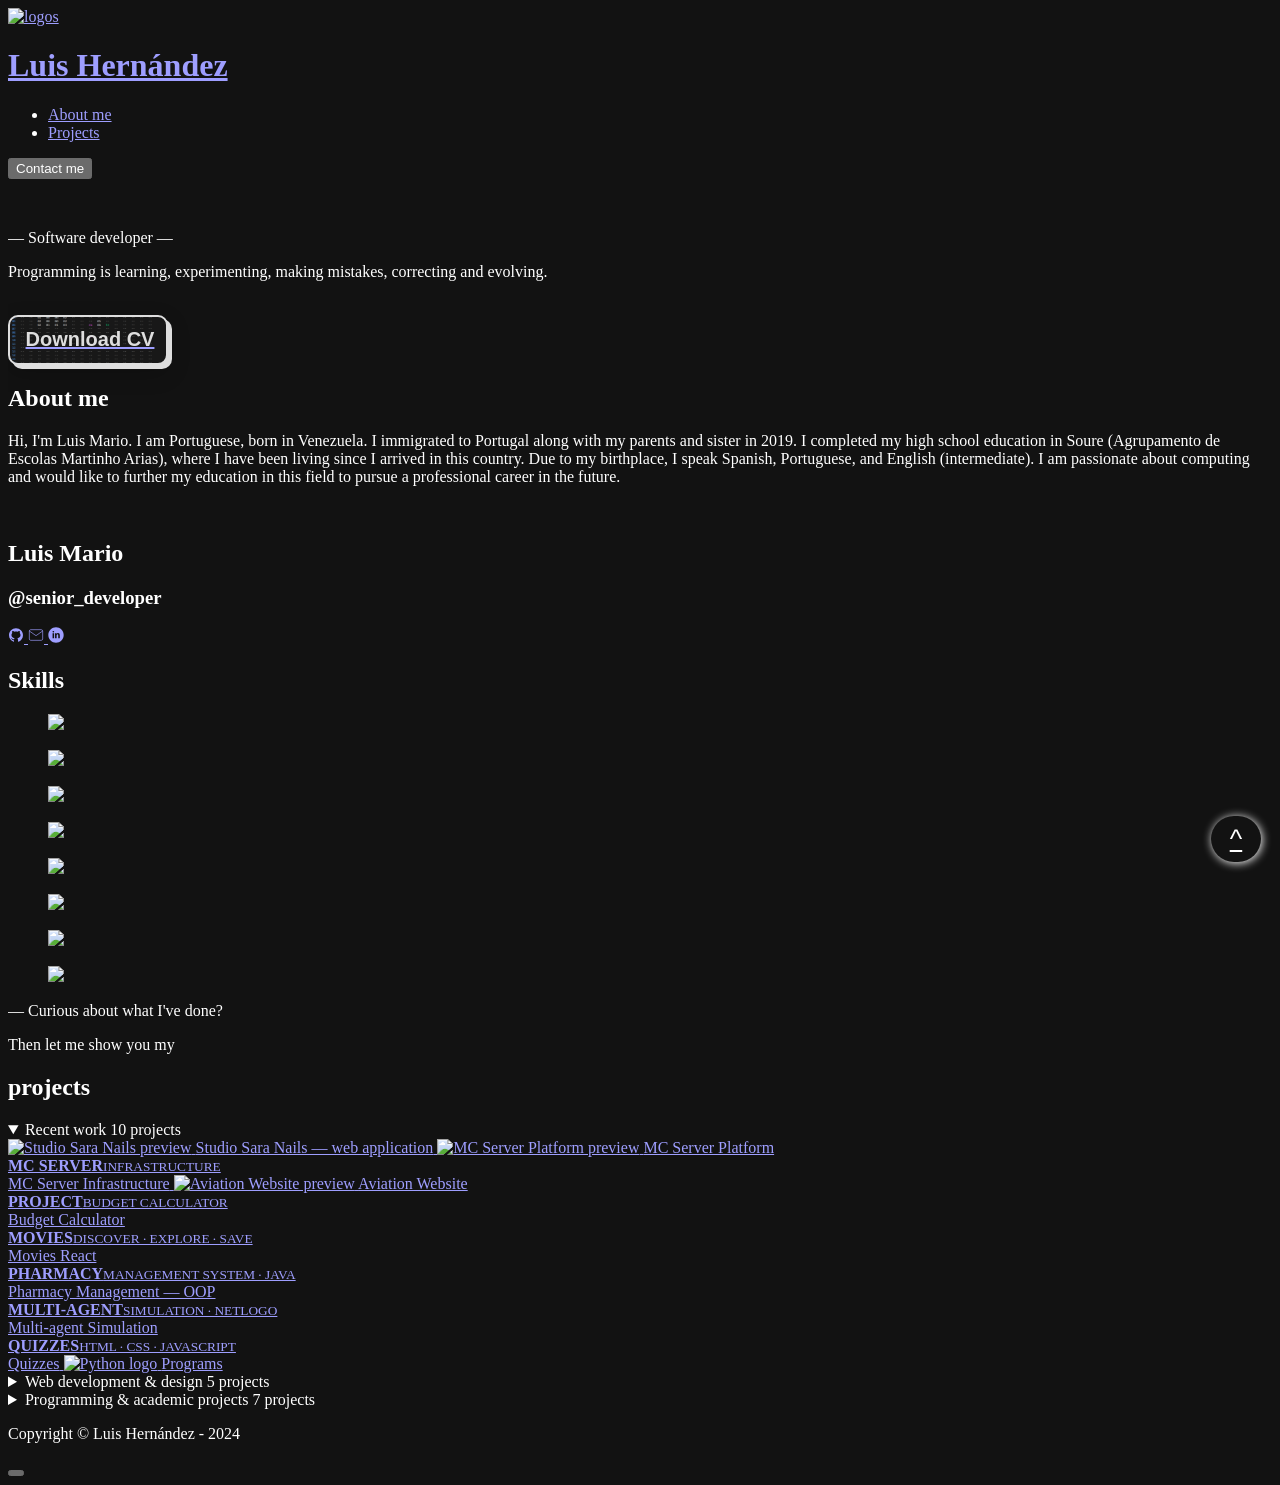
==== index.html @ 71b7b066 "Organize all portfolio projects into expandable preview groups" ====
<!DOCTYPE html>
<html lang="en">

<head>
    <meta charset="UTF-8" />
    <meta http-equiv="X-UA-Compatible" content="IE=edge" />
    <meta name="viewport" content="width=device-width, initial-scale=1.0">
    <title>Digital Portfolio-Luis Mario Hernández</title>
    <link rel="stylesheet" href="portfolio.css" />
    <link rel="icon" href="https://raw.githubusercontent.com/LMhdez/portfolio/first-import/pinwinoicon.png">



    <script type="text/javascript" src="portfolio.js"></script>
    <script src="https://cdn.tailwindcss.com"></script>
</head>

<body class="bg-neutral-900" id="inicio">
    <header class="bg-neutral-900 z-20">
        <div class="relative z-20">
            <div class="px-6 lg:container md:px-12 lg:mx-auto lg:px-6 lg:py-4">
                <div class="flex items-center justify-between">
                    <div class="lg:relative z-20 top-0 fixed">
                        <a class="flex justify-center items-center" href="index.html">
                            <img src="https://raw.githubusercontent.com/LMhdez/portfolio/first-import/pinwino.png" alt="logos" class="w-32" />
                            <h1 class="text-neutral-100">Luis Hernández</h1>
                        </a>
                    </div>

                    <div class="flex items-center justify-end ">
                        <input type="checkbox" name="hamburger" id="hamburger" class="peer" hidden />
                        <label for="hamburger"
                            class="peer-checked:hamburger top-14 right-10 fixed lg:relative z-20  block cursor-pointer  lg:hidden">
                            <div aria-hidden="true" class="m-auto h-0.5 w-6 rounded bg-sky-100 transition duration-300">
                            </div>
                            <div aria-hidden="true"
                                class="m-auto mt-2 h-0.5 w-6 rounded bg-sky-100 transition duration-300"></div>
                        </label>

                        <div
                            class="fixed inset-0 w-[calc(100%-4.5rem)] translate-x-[-100%] border-r bg-neutral-900 shadow-xl transition duration-300 peer-checked:translate-x-0 lg:static lg:w-auto lg:translate-x-0 lg:border-r-0 lg:shadow-none">
                            <div class="flex h-full flex-col justify-between lg:flex-row lg:items-center">
                                <ul
                                    class="space-y-8 px-6 pt-32 text-neutral-100 md:px-12 lg:flex lg:space-x-12 lg:space-y-0 lg:pt-0">
                                    <!-- <li>
                                        <a href="#inicio"
                                            class="group relative before:absolute before:inset-x-0 before:bottom-0 before:h-2 before:bg-cyan-900">
                                            <span class="relative text-blue-100">Home</span>
                                        </a>
                                    </li> -->
                                    <li>
                                        <a href="#aboutme"
                                            class="group relative before:absolute before:inset-x-0 before:bottom-0 before:h-2 before:origin-right before:scale-x-0 before:bg-cyan-900 before:transition before:duration-200 hover:before:origin-left hover:before:scale-x-100">
                                            <span class="relative">About me</span>
                                        </a>
                                    </li>
                                    <li>
                                        <a href="#projects"
                                            class="group relative before:absolute before:inset-x-0 before:bottom-0 before:h-2 before:origin-right before:scale-x-0 before:bg-cyan-900 before:transition before:duration-200 hover:before:origin-left hover:before:scale-x-100">
                                            <span class="relative">Projects</span>
                                        </a>
                                    </li>
                                    <!-- <li>
                                        <a href="#services"
                                            class="group relative before:absolute before:inset-x-0 before:bottom-0 before:h-2 before:origin-right before:scale-x-0 before:bg-cyan-900 before:transition before:duration-200 hover:before:origin-left hover:before:scale-x-100">
                                            <span class="relative">Services</span>
                                        </a>
                                    </li> -->
                                </ul>

                                <button
                                    class="border-t px-6 py-8 md:px-12 md:py-16 lg:border-l lg:border-t-0 lg:py-0 lg:pl-6 lg:pr-0 ">
                                    <a onclick="formularioemail()"
                                        class="block rounded-full bg-gradient-to-r from-sky-600 to-cyan-400 px-6 py-3 text-center text-white cursor-pointer duration-200 hover:scale-110">
                                        Contact me</a>
                                </button>
                            </div>
                        </div>
                    </div>
                </div>
            </div>
        </div>
    </header>

    <main class="m-auto max-w-screen-xl bg-neutral-800 text-neutral-300 pb-10">
        <div class="mx-5 md:mx-10 pt-32 lg:mt-0 lg:pt-0 flex flex-col gap-10 md:grid md:grid-cols-2">
            <div>
                <figure class="photo-crop flex items-center justify-center mx-auto">
                    <img src="https://raw.githubusercontent.com/LMhdez/portfolio/first-import/eu.png" alt="" />
                </figure>
            </div>




            <div class="flex justify-center items-center pt-0 md:pt-10">
                <div class="flex flex-col text-align">
                    <p class="text-lg sm:text-xl md:text-2xl lg:text-3xl xl:text-4xl ">— Software developer —</p>
                    <p class="text-2xl sm:text-3xl md:text-4xl lg:text-5xl xl:text-6xl">Programming is learning,
                        experimenting, making
                        mistakes, correcting and evolving.</p>

                    <br />

                    <div class="flex justify-center items-center">
                        <a href="CVdeloitte.pdf" download><button type="button" class="button">

                                <span class="button__text" style="font-size: 20px;">Download CV</span>
                                <span class="button__icon"><svg class="svg" data-name="Layer 2"
                                        id="bdd05811-e15d-428c-bb53-8661459f9307" viewBox="0 0 35 35"
                                        xmlns="http://www.w3.org/2000/svg">
                                        <path
                                            d="M17.5,22.131a1.249,1.249,0,0,1-1.25-1.25V2.187a1.25,1.25,0,0,1,2.5,0V20.881A1.25,1.25,0,0,1,17.5,22.131Z">
                                        </path>
                                        <path
                                            d="M17.5,22.693a3.189,3.189,0,0,1-2.262-.936L8.487,15.006a1.249,1.249,0,0,1,1.767-1.767l6.751,6.751a.7.7,0,0,0,.99,0l6.751-6.751a1.25,1.25,0,0,1,1.768,1.767l-6.752,6.751A3.191,3.191,0,0,1,17.5,22.693Z">
                                        </path>
                                        <path
                                            d="M31.436,34.063H3.564A3.318,3.318,0,0,1,.25,30.749V22.011a1.25,1.25,0,0,1,2.5,0v8.738a.815.815,0,0,0,.814.814H31.436a.815.815,0,0,0,.814-.814V22.011a1.25,1.25,0,1,1,2.5,0v8.738A3.318,3.318,0,0,1,31.436,34.063Z">
                                        </path>
                                    </svg></span>
                            </button>
                        </a>
                    </div>
                </div>
            </div>



            <div class="mt-10 mb-10">
                <h2 class="font-bold  text-3xl mb-4" id="aboutme">About me</h2>
                <p>Hi, I'm Luis Mario. I am Portuguese, born in Venezuela. I immigrated to Portugal along with my parents and sister in 2019. I completed my high school education in Soure (Agrupamento de Escolas Martinho Arias), where I have been living since I arrived in this country. Due to my birthplace, I speak Spanish, Portuguese, and English (intermediate). I am passionate about computing and would like to further my education in this field to pursue a professional career in the future.</p>
            </div>

            <div class="flex justify-center items-center">
                <div>
                    <div
                        class="group relative flex max-w-40 flex-col items-center overflow-hidden rounded-xl bg-black p-4 text-center shadow-xl transition-all duration-500 hover:shadow-2xl">
                        <div class="text-gray-500 transition-all group-hover:scale-105">
                            <figure class="h-16 w-16" stroke="currentColor" stroke-width="1.5" viewBox="0 0 24 24"
                                fill="none">
                                <img src="https://media.tenor.com/RcX3hUY425kAAAAi/toothless-dragon-toothless.gif"
                                    alt="" srcset="" />
                            </figure>
                        </div>
                        <div class="transition-all delay-200 duration-500 group-hover:pb-10">
                            <h2 class="font-semibold text-blue-500">Luis Mario</h2>
                            <h3 class="text-sm text-gray-500">@senior_developer</h3>
                        </div>
                        <div
                            class="absolute -bottom-full flex w-full items-center justify-evenly gap-2 transition-all delay-200 duration-500 group-hover:bottom-3">
                            <div
                                class="flex gap-3 rounded-full bg-gray-700 p-1 text-2xl text-white shadow-sm transition-all delay-200 duration-500 hover:p-2">
                                <a class="transition-all delay-200 duration-500 hover:scale-110"
                                    href="https://github.com/LMhdez" target="_blank">
                                    <svg width="1em" height="1em" fill="currentColor" viewBox="0 0 1024 1024">
                                        <path
                                            d="M511.6 76.3C264.3 76.2 64 276.4 64 523.5 64 718.9 189.3 885 363.8 946c23.5 5.9 19.9-10.8 19.9-22.2v-77.5c-135.7 15.9-141.2-73.9-150.3-88.9C215 726 171.5 718 184.5 703c30.9-15.9 62.4 4 98.9 57.9 26.4 39.1 77.9 32.5 104 26 5.7-23.5 17.9-44.5 34.7-60.8-140.6-25.2-199.2-111-199.2-213 0-49.5 16.3-95 48.3-131.7-20.4-60.5 1.9-112.3 4.9-120 58.1-5.2 118.5 41.6 123.2 45.3 33-8.9 70.7-13.6 112.9-13.6 42.4 0 80.2 4.9 113.5 13.9 11.3-8.6 67.3-48.8 121.3-43.9 2.9 7.7 24.7 58.3 5.5 118 32.4 36.8 48.9 82.7 48.9 132.3 0 102.2-59 188.1-200 212.9a127.5 127.5 0 0138.1 91v112.5c.8 9 0 17.9 15 17.9 177.1-59.7 304.6-227 304.6-424.1 0-247.2-200.4-447.3-447.5-447.3z">
                                        </path>
                                    </svg>
                                </a>
                                <a class="transition-all delay-200 duration-500 hover:scale-110"
                                    href="mailto:a2023135575@alunos.estgoh.ipc.pt">
                                    <svg width="1em" height="1em" viewBox="0 0 24 24" stroke="currentColor" fill="none">
                                        <path
                                            d="M4 4h16c1.1 0 2 .9 2 2v12c0 1.1-.9 2-2 2H4c-1.1 0-2-.9-2-2V6c0-1.1.9-2 2-2z">
                                        </path>
                                        <path d="M22 6l-10 7L2 6"></path>
                                    </svg>
                                </a>
                                <a class="transition-all delay-200 duration-500 hover:scale-110"
                                    href="https://www.linkedin.com/in/luis-mario-hernández/" target="_blank">
                                    <svg width="1em" height="1em" fill="currentColor" viewBox="0 0 960 1000">
                                        <path
                                            d="M480 20c133.333 0 246.667 46.667 340 140s140 206.667 140 340c0 132-46.667 245-140 339S613.333 980 480 980c-132 0-245-47-339-141S0 632 0 500c0-133.333 47-246.667 141-340S348 20 480 20M362 698V386h-96v312h96m-48-352c34.667 0 52-16 52-48s-17.333-48-52-48c-14.667 0-27 4.667-37 14s-15 20.667-15 34c0 32 17.333 48 52 48m404 352V514c0-44-10.333-77.667-31-101s-47.667-35-81-35c-44 0-76 16.667-96 50h-2l-6-42h-84c1.333 18.667 2 52 2 100v212h98V518c0-12 1.333-20 4-24 8-25.333 24.667-38 50-38 32 0 48 22.667 48 68v174h98">
                                        </path>
                                    </svg>
                                </a>
                            </div>
                        </div>
                    </div>
                </div>
            </div>

            <div class="col-span-2 mt-10">
                <h2 class="text-neutral-100 font-bold  text-3xl mb-4">Skills</h2>
                <div class=" flex flex-wrap justify-around items-end space-y-10">



                    <figure class="max-w-24 min-h-20 cursor-pointer duration-200 hover:scale-125 active:scale-10">
                        <img src="https://www.marinedatascience.co/img/software/logo_python.png">


                    </figure>

                    <figure class="max-w-24 min-h-20 cursor-pointer duration-200 hover:scale-125 active:scale-10">

                        <img src="https://upload.wikimedia.org/wikipedia/commons/6/6a/JavaScript-logo.png">
                    </figure>


                    <figure class="max-w-24 min-h-20 cursor-pointer duration-200 hover:scale-125 active:scale-10">

                        <img src="https://logos-download.com/wp-content/uploads/2017/07/HTML5_badge.png">
                    </figure>
                    <figure class="max-w-24 cursor-pointer duration-200 hover:scale-125 active:scale-10">

                        <img src="https://raw.githubusercontent.com/LMhdez/portfolio/first-import/css.png" style="height: 96px;">
                    </figure>

                    <figure class="max-w-24 min-h-20 cursor-pointer duration-200 hover:scale-125 active:scale-10">

                        <img src="https://pngimg.com/uploads/letter_c/letter_c_PNG22.png">
                    </figure>

                    <figure class="max-w-24 min-h-20 cursor-pointer duration-200 hover:scale-125 active:scale-10">

                        <img src="https://pngimg.com/uploads/mysql/mysql_PNG23.png">
                    </figure>
                    <figure class="max-w-24 min-h-20 cursor-pointer duration-200 hover:scale-125 active:scale-10">

                        <img
                            src="https://brandlogos.net/wp-content/uploads/2022/05/figma-logo_brandlogos.net_6n1pb-512x512.png">
                    </figure>
                    <figure class="max-w-24 min-h-20 cursor-pointer duration-200 hover:scale-125 active:scale-10">

                        <img
                            src="https://raw.githubusercontent.com/LMhdez/portfolio/first-import/outsystems.png">
                    </figure>


                </div>


            </div>

        </div>

        <div class=" mt-10 ml-11 mb-10" id="projects">
            <p class="text-2xl mb-10">— Curious about what I've done?</p>


<p class="text-3xl inline">Then let me show you my</p>
<h2 class="text-blue-500 font-bold font-serif text-3xl inline ">projects</h2>
<div class="mt-8 mb-10 project-groups">
    <details class="project-group" open>
        <summary>
            <span>Recent work</span>
            <span class="project-count">10 projects</span>
        </summary>
        <div class="project-grid">
            <a href="https://github.com/LMhdez/StudioSaraNails" target="_blank" rel="noopener noreferrer" class="project-card">
                <img src="https://raw.githubusercontent.com/LMhdez/StudioSaraNails/main/StudioSaraNails/src/assets/contact_image.jpeg" alt="Studio Sara Nails preview" loading="lazy">
                <span>Studio Sara Nails — web application</span>
            </a>
            <a href="https://github.com/LMhdez/mc-start" target="_blank" rel="noopener noreferrer" class="project-card">
                <img src="https://raw.githubusercontent.com/LMhdez/mc-start/main/social-preview.png" alt="MC Server Platform preview" loading="lazy">
                <span>MC Server Platform</span>
            </a>
            <a href="https://github.com/LMhdez/mc-server-infrastructure" target="_blank" rel="noopener noreferrer" class="project-card">
                <div class="project-placeholder infrastructure"><strong>MC SERVER</strong><small>INFRASTRUCTURE</small></div>
                <span>MC Server Infrastructure</span>
            </a>
            <a href="https://github.com/LMhdez/aviation-website" target="_blank" rel="noopener noreferrer" class="project-card">
                <img src="https://raw.githubusercontent.com/LMhdez/aviation-website/main/image-removebg-preview.png" alt="Aviation Website preview" loading="lazy">
                <span>Aviation Website</span>
            </a>
            <a href="https://github.com/LMhdez/budget-calculator" target="_blank" rel="noopener noreferrer" class="project-card">
                <div class="project-placeholder calculator"><strong>PROJECT</strong><small>BUDGET CALCULATOR</small></div>
                <span>Budget Calculator</span>
            </a>
            <a href="https://lmhdez.github.io/moviesReact/" target="_blank" rel="noopener noreferrer" class="project-card">
                <div class="project-placeholder movies"><strong>MOVIES</strong><small>DISCOVER · EXPLORE · SAVE</small></div>
                <span>Movies React</span>
            </a>
            <a href="https://github.com/LMhdez/projetoPOO" target="_blank" rel="noopener noreferrer" class="project-card">
                <div class="project-placeholder pharmacy"><strong>PHARMACY</strong><small>MANAGEMENT SYSTEM · JAVA</small></div>
                <span>Pharmacy Management — OOP</span>
            </a>
            <a href="https://github.com/LMhdez/ProjetoIIA" target="_blank" rel="noopener noreferrer" class="project-card">
                <div class="project-placeholder agents"><strong>MULTI-AGENT</strong><small>SIMULATION · NETLOGO</small></div>
                <span>Multi-agent Simulation</span>
            </a>
            <a href="https://github.com/LMhdez/Quizzes" target="_blank" rel="noopener noreferrer" class="project-card">
                <div class="project-placeholder quizzes"><strong>QUIZZES</strong><small>HTML · CSS · JAVASCRIPT</small></div>
                <span>Quizzes</span>
            </a>
            <a href="https://github.com/LMhdez/programas" target="_blank" rel="noopener noreferrer" class="project-card">
                <img src="https://cdn.jsdelivr.net/gh/devicons/devicon/icons/python/python-original.svg" alt="Python logo" loading="lazy">
                <span>Programs</span>
            </a>
        </div>
    </details>

    <details class="project-group">
        <summary>
            <span>Web development & design</span>
            <span class="project-count">5 projects</span>
        </summary>
        <div class="project-grid">
            <a href="https://raw.githubusercontent.com/LMhdez/portfolio/first-import/diagrama.drawio.png" target="_blank" rel="noopener noreferrer" class="project-card">
                <img src="https://raw.githubusercontent.com/LMhdez/portfolio/first-import/diagrama.drawio.png" alt="Coimbra forum database diagram" loading="lazy">
                <span>Database for Coimbra forum — SQL</span>
            </a>
            <a href="avioes/avioes.html" class="project-card">
                <img src="https://raw.githubusercontent.com/LMhdez/portfolio/first-import/fpaero.png" alt="FPA website preview" loading="lazy">
                <span>Website for FPA</span>
            </a>
            <a href="https://www.figma.com/proto/nb1o9AuH8N5u7rp3HdTIND/Concertix-Trabalho-de-IU-(1)?type=design&t=U4hnyAim36b0YJrq-1&scaling=scale-down&page-id=0%3A1&node-id=1-6&mode=design" target="_blank" rel="noopener noreferrer" class="project-card">
                <img src="https://raw.githubusercontent.com/LMhdez/portfolio/first-import/concertix.png" alt="Concertix Figma prototype preview" loading="lazy">
                <span>Concertix app — Figma prototype</span>
            </a>
            <a href="https://www.figma.com/proto/Vux5BB4UzBpUIGIso5924N/sumos?type=design&node-id=1-3&t=X7GsFkVB215dTOPL-1&scaling=scale-down&page-id=0%3A1&starting-point-node-id=1%3A3&mode=design" target="_blank" rel="noopener noreferrer" class="project-card">
                <img src="https://raw.githubusercontent.com/LMhdez/portfolio/first-import/pennyjuice.png" alt="Pennyjuice Figma prototype preview" loading="lazy">
                <span>Pennyjuice website — Figma prototype</span>
            </a>
            <a href="laberinto/laberinto.html" class="project-card">
                <img src="https://raw.githubusercontent.com/LMhdez/portfolio/first-import/laberinto.PNG" alt="Thematic maze game preview" loading="lazy">
                <span>Thematic maze game — JavaScript</span>
            </a>
        </div>
    </details>

    <details class="project-group">
        <summary>
            <span>Programming & academic projects</span>
            <span class="project-count">7 projects</span>
        </summary>
        <div class="project-grid">
            <a href="https://github.com/LMhdez/portfolio" target="_blank" rel="noopener noreferrer" class="project-card">
                <img src="https://raw.githubusercontent.com/LMhdez/portfolio/first-import/minesweeper.png" alt="Minesweeper game preview" loading="lazy">
                <span>Minesweeper in C</span>
            </a>
            <a href="https://github.com/LMhdez/portfolio" target="_blank" rel="noopener noreferrer" class="project-card">
                <img src="https://raw.githubusercontent.com/LMhdez/portfolio/first-import/agenda.png" alt="Python phone book preview" loading="lazy">
                <span>Personal phone book — Python</span>
            </a>
            <div class="project-card">
                <img src="https://cdn.jsdelivr.net/gh/devicons/devicon/icons/python/python-original.svg" alt="Python logo" loading="lazy">
                <span>Application validation — Python</span>
            </div>
            <div class="project-card">
                <img src="https://cdn.jsdelivr.net/gh/devicons/devicon/icons/python/python-original.svg" alt="Python logo" loading="lazy">
                <span>Regular polygon areas — Python</span>
            </div>
            <a href="calculadora/calculadora.html" class="project-card">
                <img src="https://raw.githubusercontent.com/LMhdez/portfolio/first-import/calculator.PNG" alt="Calculator project preview" loading="lazy">
                <span>Functional calculator — HTML, CSS & JS</span>
            </a>
            <a href="blackjack/blackjack.html" class="project-card">
                <img src="https://raw.githubusercontent.com/LMhdez/portfolio/first-import/blackjack.png" alt="Blackjack game preview" loading="lazy">
                <span>BlackJack — HTML, CSS & JS</span>
            </a>
            <a href="pokedex/pokedex.html" class="project-card">
                <img src="https://raw.githubusercontent.com/LMhdez/portfolio/first-import/pokedex.png" alt="Pokédex preview" loading="lazy">
                <span>Pokédex — API</span>
            </a>
        </div>
    </details>
</div>


        <!-- <div class=" mt-10 ml-11" id="services">
            <p class="text-lg sm:text-xl md:text-2xl lg:text-3xl xl:text-4xl mb-10">— Got a project brewing in that brilliant mind? </p>


            <p class="text-2xl sm:text-3xl md:text-4xl lg:text-5xl xl:text-6xl">Let's uncover how I can sprinkle some magic on it and make it shine!</p>

            <a href="budget.html">
                <button class="continue-application mt-4 ">
                    <div>
                        <div class="pencil"></div>
                        <div class="folder">
                            <div class="top">
                                <svg viewBox="0 0 24 27">
                                    <path
                                        d="M1,0 L23,0 C23.5522847,-1.01453063e-16 24,0.44771525 24,1 L24,8.17157288 C24,8.70200585 23.7892863,9.21071368 23.4142136,9.58578644 L20.5857864,12.4142136 C20.2107137,12.7892863 20,13.2979941 20,13.8284271 L20,26 C20,26.5522847 19.5522847,27 19,27 L1,27 C0.44771525,27 6.76353751e-17,26.5522847 0,26 L0,1 C-6.76353751e-17,0.44771525 0.44771525,1.01453063e-16 1,0 Z">
                                    </path>
                                </svg>
                            </div>
                            <div class="paper"></div>
                        </div>
                    </div>
                    Estimate project
                </button>
            </a>
        </div> -->


        <form class="colorful-form fixed z-30" id="formulariof"
            onsubmit="event.preventDefault(); enviaremailqualquer();">
            <button class="close-button hover:scale-150 " onclick="fecharFormulario()">x</button>
            <div class="form-group">
                <label class="form-label">Name:</label>
                <input required placeholder="Enter your name" class="form-input" type="text" id="nome">
            </div>
            <div class="form-group">
                <label class="form-label">Subject:</label> <input required placeholder="Enter the subject"
                    class="form-input" name="Subject" id="subject" type="text">
            </div>
            <div class="form-group">
                <label class="form-label">Message:</label> <textarea required placeholder="Enter your message"
                    class="form-input" name="message" id="message" aria-required="true"></textarea>
            </div>

            <button class="form-button" type="submit">Send Email</button>
        </form>
















    </main>

    <footer class="bg-neutral-900 text-neutral-400 text-center pt-1 pb-1 ">
        <p>Copyright © Luis Hernández - 2024</p>

        <button>
            <a href="#inicio" class=" bg-neutral-800 ">^</a>
        </button>
    </footer>

        <script>
        document.addEventListener("DOMContentLoaded", function () {
            const menuItems = document.querySelectorAll('.peer-checked\\:hamburger ~ .fixed');

            menuItems.forEach(function (menuItem) {
                menuItem.addEventListener('click', function () {
                    const hamburgerCheckbox = document.getElementById('hamburger');
                    if (hamburgerCheckbox.checked) {
                        hamburgerCheckbox.checked = false;
                    }
                });
            });
        });
    </script>
</body>

</html>
---- portfolio.css ----
*{scroll-behavior: smooth;}



.button {
    --main-focus: #2d8cf0;
    --font-color: #dedede;
    --bg-color-sub: #222;
    --bg-color: #323232;
    --main-color: #dedede;
    position: relative;
    width: 160px;
    height: 50px;
    cursor: pointer;
    display: flex;
    justify-content: center;
    align-items: center;
    border: 2px solid var(--main-color);
    box-shadow: 4px 4px var(--main-color);
    
    background-image: url(minesweeper.png);
    border-radius: 10px;
    overflow: hidden;
  }
  
  .button, .button__icon, .button__text {
    transition: all 0.3s;
  }
  
  .button .button__text {
    transform: translateX(2px);
    color: var(--font-color);
    font-weight: 600;
  }
  
  .button .button__icon {
    position: absolute;
    transform: translateX(109px);
    height: 100%;
    width: 39px;
    background-color: var(--bg-color-sub);
    display: flex;
    align-items: center;
    justify-content: center;
  }
  
  .button .svg {
    width: 20px;
    fill: var(--main-color);
  }
  
  .button:hover {
    background: var(--bg-color);
  }
  
  .button:hover .button__text {
    color: transparent;
  }
  
  .button:hover .button__icon {
    width: 158px;
    transform: translateX(0);
  }
  
  .button:active {
    transform: translate(3px, 3px);
    box-shadow: 0px 0px var(--main-color);
  }


  
.card {
 --background: linear-gradient(to left, #2b2ef7 0%, #000000 100%);
 width: 190px;
 height: 254px;
 padding: 5px;
 border-radius: 1rem;
 overflow: visible;
 background: #f02bf7;
 background: var(--background);
 position: relative;
 z-index: 1;
}

.card::after {
 position: absolute;
 content: "";
 top: 30px;
 left: 0;
 right: 0;
 z-index: -1;
 height: 100%;
 width: 100%;
 transform: scale(0.8);
 filter: blur(25px);
 background: #2b80f7;
 background: var(--background);
 transition: opacity .5s;
}

.card-info {
 --color: #181818;
 background: var(--color);
 color: var(--color);
 display: flex;
 justify-content: center;
 align-items: center;
 width: 100%;
 height: 100%;
 overflow: visible;
 border-radius: .7rem;
}

.card .title {
 font-weight: bold;
 letter-spacing: .1em;
}

/*Hover*/
.card:hover::after {
 opacity: 0;
}

.card:hover .card-info {
 color: #ffffff;
 transition: color 1s;
}





.continue-application {
  --color: #fff;
  --background: #0e1e61;
  --background-hover: #0f0c22;
  --background-left: #010720;
  --folder: #F3E9CB;
  --folder-inner: #BEB393;
  --paper: #FFFFFF;
  --paper-lines: #BBC1E1;
  --paper-behind: #E1E6F9;
  --pencil-cap: #fff;
  --pencil-top: #275EFE;
  --pencil-middle: #fff;
  --pencil-bottom: #5C86FF;
  --shadow: rgba(13, 15, 25, .2);
  border: none;
  outline: none;
  cursor: pointer;
  position: relative;
  border-radius: 5px;
  font-size: 14px;
  font-weight: 500;
  line-height: 19px;

  -webkit-tap-highlight-color: transparent;
  padding: 17px 29px 17px 69px;
  transition: background 0.3s;
  color: var(--color);
  background: var(--bg, var(--background));
}

.continue-application > div {
  top: 0;
  left: 0;
  bottom: 0;
  width: 53px;
  position: absolute;
  overflow: hidden;
  border-radius: 5px 0 0 5px;
  background: var(--background-left);
}

.continue-application > div .folder {
  width: 23px;
  height: 27px;
  position: absolute;
  left: 15px;
  top: 13px;
}

.continue-application > div .folder .top {
  left: 0;
  top: 0;
  z-index: 2;
  position: absolute;
  transform: translateX(var(--fx, 0));
  transition: transform 0.4s ease var(--fd, 0.3s);
}

.continue-application > div .folder .top svg {
  width: 24px;
  height: 27px;
  display: block;
  fill: var(--folder);
  transform-origin: 0 50%;
  transition: transform 0.3s ease var(--fds, 0.45s);
  transform: perspective(120px) rotateY(var(--fr, 0deg));
}

.continue-application > div .folder:before, .continue-application > div .folder:after,
.continue-application > div .folder .paper {
  content: "";
  position: absolute;
  left: var(--l, 0);
  top: var(--t, 0);
  width: var(--w, 100%);
  height: var(--h, 100%);
  border-radius: 1px;
  background: var(--b, var(--folder-inner));
}

.continue-application > div .folder:before {
  box-shadow: 0 1.5px 3px var(--shadow), 0 2.5px 5px var(--shadow), 0 3.5px 7px var(--shadow);
  transform: translateX(var(--fx, 0));
  transition: transform 0.4s ease var(--fd, 0.3s);
}

.continue-application > div .folder:after,
.continue-application > div .folder .paper {
  --l: 1px;
  --t: 1px;
  --w: 21px;
  --h: 25px;
  --b: var(--paper-behind);
}

.continue-application > div .folder:after {
  transform: translate(var(--pbx, 0), var(--pby, 0));
  transition: transform 0.4s ease var(--pbd, 0s);
}

.continue-application > div .folder .paper {
  z-index: 1;
  --b: var(--paper);
}

.continue-application > div .folder .paper:before, .continue-application > div .folder .paper:after {
  content: "";
  width: var(--wp, 14px);
  height: 2px;
  border-radius: 1px;
  transform: scaleY(0.5);
  left: 3px;
  top: var(--tp, 3px);
  position: absolute;
  background: var(--paper-lines);
  box-shadow: 0 12px 0 0 var(--paper-lines), 0 24px 0 0 var(--paper-lines);
}

.continue-application > div .folder .paper:after {
  --tp: 6px;
  --wp: 10px;
}

.continue-application > div .pencil {
  height: 2px;
  width: 3px;
  border-radius: 1px 1px 0 0;
  top: 8px;
  left: 105%;
  position: absolute;
  z-index: 3;
  transform-origin: 50% 19px;
  background: var(--pencil-cap);
  transform: translateX(var(--pex, 0)) rotate(35deg);
  transition: transform 0.4s ease var(--pbd, 0s);
}

.continue-application > div .pencil:before, .continue-application > div .pencil:after {
  content: "";
  position: absolute;
  display: block;
  background: var(--b, linear-gradient(var(--pencil-top) 55%, var(--pencil-middle) 55.1%, var(--pencil-middle) 60%, var(--pencil-bottom) 60.1%));
  width: var(--w, 5px);
  height: var(--h, 20px);
  border-radius: var(--br, 2px 2px 0 0);
  top: var(--t, 2px);
  left: var(--l, -1px);
}

.continue-application > div .pencil:before {
  -webkit-clip-path: polygon(0 5%, 5px 5%, 5px 17px, 50% 20px, 0 17px);
  clip-path: polygon(0 5%, 5px 5%, 5px 17px, 50% 20px, 0 17px);
}

.continue-application > div .pencil:after {
  --b: none;
  --w: 3px;
  --h: 6px;
  --br: 0 2px 1px 0;
  --t: 3px;
  --l: 3px;
  border-top: 1px solid var(--pencil-top);
  border-right: 1px solid var(--pencil-top);
}

.continue-application:before, .continue-application:after {
  content: "";
  position: absolute;
  width: 10px;
  height: 2px;
  border-radius: 1px;
  background: var(--color);
  transform-origin: 9px 1px;
  transform: translateX(var(--cx, 0)) scale(0.5) rotate(var(--r, -45deg));
  top: 26px;
  right: 16px;
  transition: transform 0.3s;
}

.continue-application:after {
  --r: 45deg;
}

.continue-application:hover {
  --cx: 2px;
  --bg: var(--background-hover);
  --fx: -40px;
  --fr: -60deg;
  --fd: .15s;
  --fds: 0s;
  --pbx: 3px;
  --pby: -3px;
  --pbd: .15s;
  --pex: -24px;
}


.op {
  box-sizing: border-box;
  width: 190px;
  height: 254px;
  
  border: 1px solid rgb(0, 0, 0);
  box-shadow: 12px 17px 51px rgba(0, 0, 0, 0.22);
  backdrop-filter: blur(6px);
  border-radius: 17px;
  text-align: center;
  cursor: pointer;
  transition: all 0.5s;
  display: flex;
  align-items: center;
  justify-content: center;
  user-select: none;
  font-weight: bolder;
  color: black;
}

.op:hover {
  border: 1px solid black;
  transform: scale(1.05);
}

.op:active {
  transform: scale(0.95) rotateZ(1.7deg);
}


.btn-class-name {
  --color: 180,255, 100;
  border-radius: .5em;
  transition: .3s;
  
  color: cyan;
  font-family: monospace;
  font-weight: bolder;
  font-size: x-large;
  text-transform: uppercase;
  letter-spacing: 0.1em;
  cursor: pointer;
  border: 2px solid blue;
  box-shadow: 0 0 10px blue;
  outline: none;
  display: flex;
  align-items: center;
  padding: .5em 1em;
}

.btn-class-name:hover {
  box-shadow: 0 0 0 5px blue;
  
}

.btn-class-name span {
  transform: scale(.8);
  transition: .3s;
}

.btn-class-name:hover span {
  transform: scale(1);
  

}

.btn-class-name svg {
  font-size: 0;
  transform: scale(0.5) translateX(0%) rotate(-180deg);
  transition: .3s;
}

.btn-class-name:hover svg {
  font-size: 20px;
  transform: scale(1) translateX(20%) rotate(0deg);
  fill: cyan;

}

.btn-class-name:active {
  transition: 0s;
  box-shadow: 0 0 0 5px blue;
}







.colorful-form {
  max-width: 400px;
  margin: 0 auto;
  padding: 20px;
  background-color: rgb(0, 0, 35);
  border-radius: 10px;
}

.form-group {
  margin-bottom: 20px;
}

.form-label {
  display: block;
  font-weight: bold;
  margin-bottom: 5px;
  color: #ffffff;
}

.form-input {
  width: 100%;
  padding: 10px;
  border: none;
  background-color: #fff;
  color: #333;
  border-radius: 5px;
}



.form-button {
  display: block;
  width: 100%;
  padding: 10px;
  background-color: blue;
 
  color: white;
  border: none;
  border-radius: 5px;
  cursor: pointer;
}

.form-button:hover {
  background-color: blue;
}


#formulariod{
  display: none;
}
#formulario3{
  display: none;
}
#formulario4{
  display: none;
}
#formulario5{
  display: none;
}
#formulario5t{
  display: none;
}
#formulario6{
  display: none;
}
#formulario7{
  display: none;
}
#formulario8{
  display: none;
}
#formularioOS{
  display: none;
}
#formulario8{
  display: none;
}
#formulario9{
  display: none;
}
#formulariof{
  display: none;
}



footer a {
  color: white;
  font-size: 200%;
  position: fixed;

  bottom: 1cm;
  right: 0.5cm;
  
  padding: 0.2cm 0.5cm;
  text-align: center;
  border-radius: 100px 100px;
  box-shadow: 1px 1px 10px
}

.close-button {
  position: absolute;
  top: 10px;
  right: 10px;
  font-size: 20px;
  cursor: pointer;
  background: none;
  border: none;
  outline: none;
}

/* --- Responsive polish: original Pinwino identity and layout retained --- */
:root { color-scheme: dark; scroll-padding-top: 5rem; }
body { min-width:320px; -webkit-font-smoothing:antialiased; text-rendering:optimizeLegibility; }
img { max-width:100%; height:auto; }
a,button,input,textarea { -webkit-tap-highlight-color:transparent; }
a:focus-visible,button:focus-visible,input:focus-visible,textarea:focus-visible,label:focus-visible { outline:2px solid #38bdf8; outline-offset:4px; }
main { overflow:hidden; }
.card { flex:0 1 190px; box-shadow:0 10px 28px rgba(0,0,0,.22); transition:transform .25s ease,box-shadow .25s ease; }
.card:hover,.card:focus-within { transform:translateY(-5px); box-shadow:0 16px 34px rgba(14,165,233,.18); }
.card-info { background-position:center; background-repeat:no-repeat; background-size:cover; }
.card .title { max-width:100%; padding:.55rem .65rem; line-height:1.35; text-align:center; text-wrap:balance; }
.button { background-position:center; background-size:cover; box-shadow:4px 4px #dedede,0 8px 22px rgba(0,0,0,.22); }
.colorful-form { z-index:50; width:min(400px,calc(100vw - 32px)); max-height:calc(100dvh - 32px); overflow-y:auto; box-shadow:0 20px 70px rgba(0,0,0,.55); }
@media(max-width:767px) {
  main > div:first-child { margin-left:1.25rem; margin-right:1.25rem; }
  #projects { margin-left:1.25rem; margin-right:1.25rem; }
  main > div[style*="max-width: 70%"] { max-width:calc(100% - 2rem)!important; gap:1.5rem; }
  .card { width:min(190px,calc(100vw - 48px)); }
  footer a { bottom:1rem; right:1rem; }
}
@media(max-width:420px) { .button { width:150px; } .card { width:min(175px,calc(100vw - 48px)); height:230px; } }
@media(prefers-reduced-motion:reduce) { *,*::before,*::after { scroll-behavior:auto!important; animation-duration:.01ms!important; animation-iteration-count:1!important; transition-duration:.01ms!important; } }


/* Slightly crop the profile photo to hide Bg Eraser edge artefacts. */
.photo-crop { overflow: hidden; }
.photo-crop img { transform: scale(1.04); transform-origin: center; }
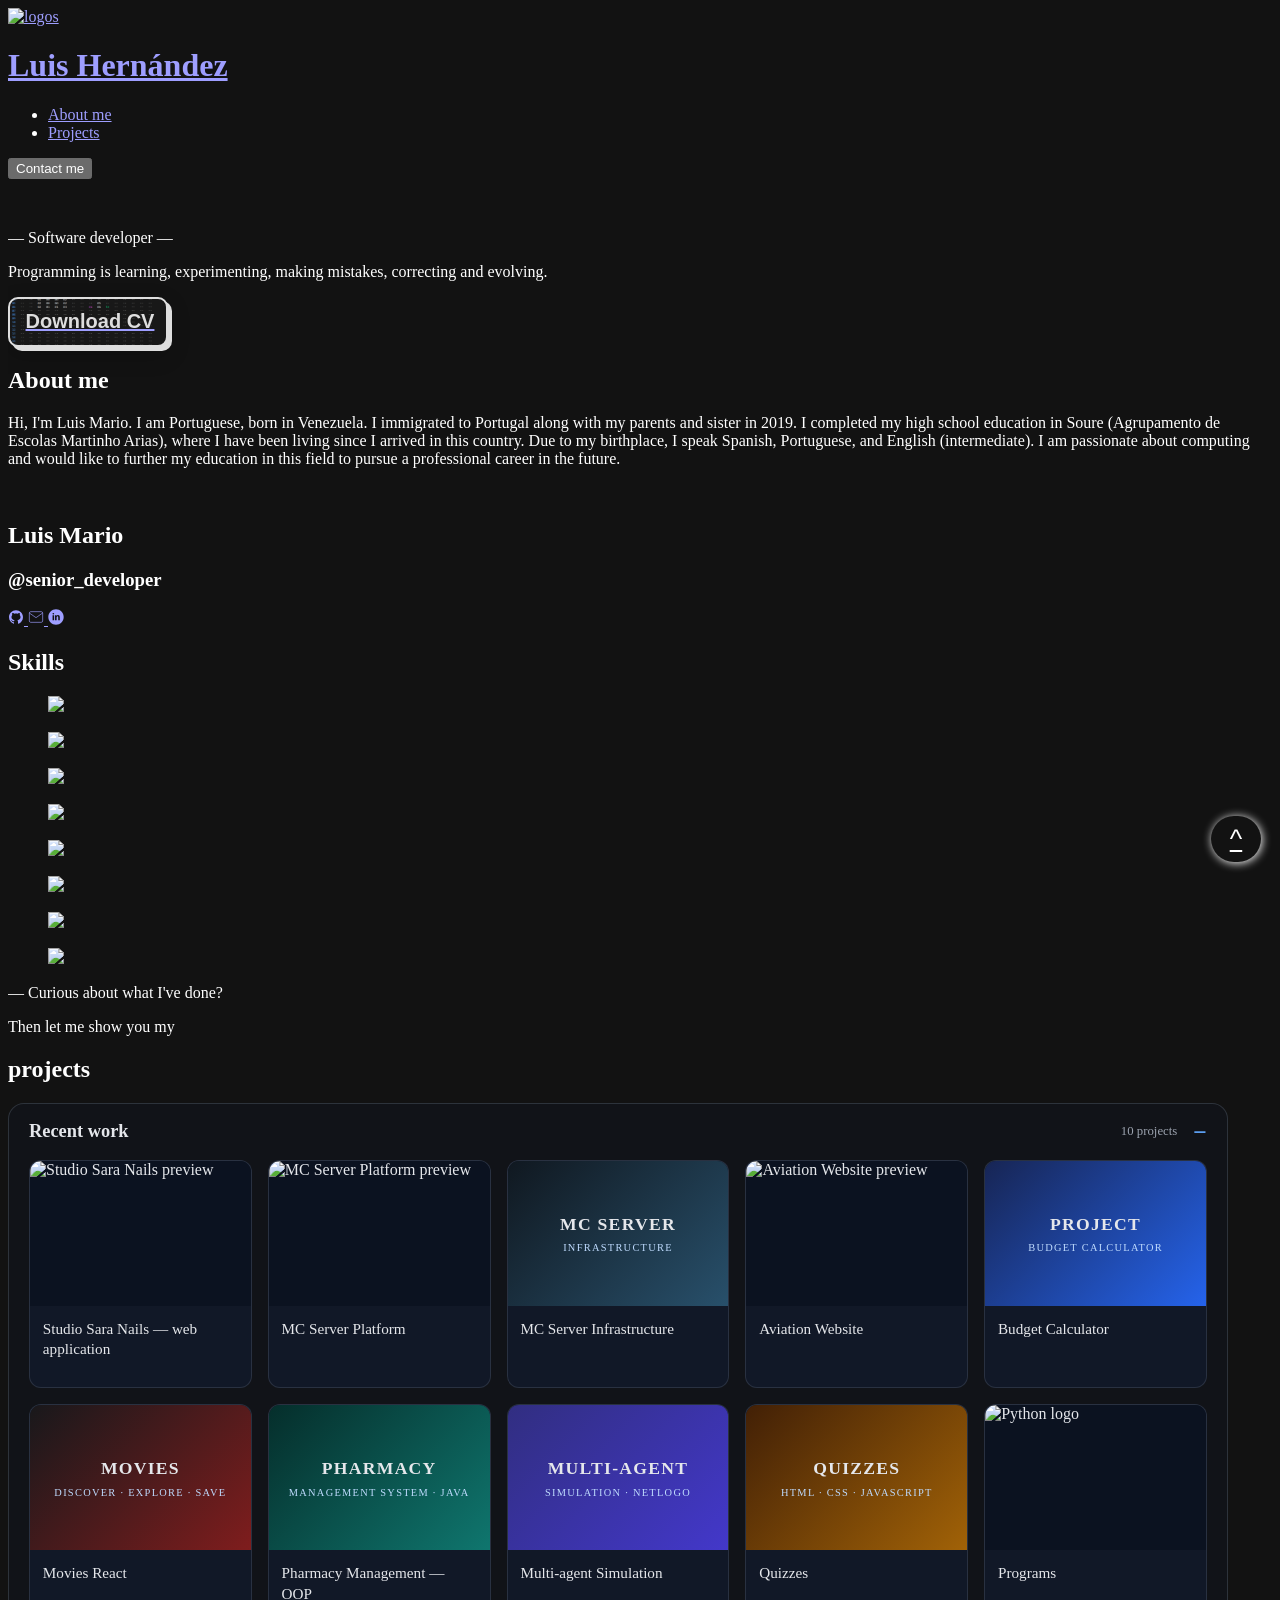
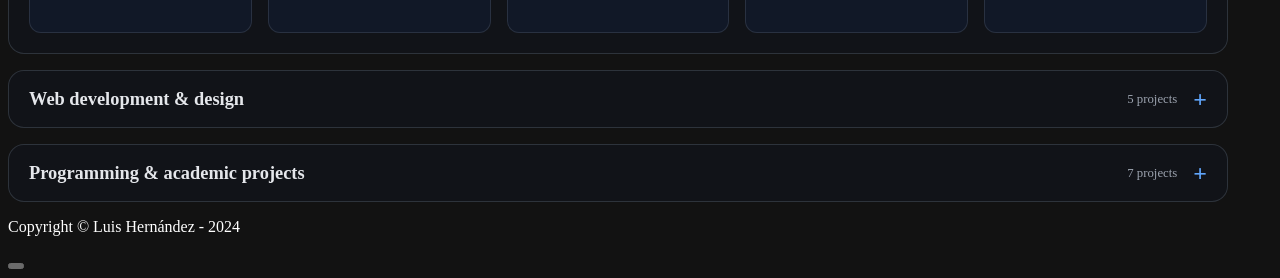
==== commit 80ec6ddd: "Balance mobile spacing around CV button and intro text" ====
--- a/index.html
+++ b/index.html
@@ -83,7 +83,7 @@
     </header>
 
     <main class="m-auto max-w-screen-xl bg-neutral-800 text-neutral-300 pb-10">
-        <div class="mx-5 md:mx-10 pt-32 lg:mt-0 lg:pt-0 flex flex-col gap-10 md:grid md:grid-cols-2">
+        <div class="mx-5 md:mx-10 pt-32 lg:mt-0 lg:pt-0 flex flex-col gap-6 md:gap-10 md:grid md:grid-cols-2">
             <div>
                 <figure class="photo-crop flex items-center justify-center mx-auto">
                     <img src="https://raw.githubusercontent.com/LMhdez/portfolio/first-import/eu.png" alt="" />
@@ -100,9 +100,7 @@
                         experimenting, making
                         mistakes, correcting and evolving.</p>
 
-                    <br />
-
-                    <div class="flex justify-center items-center">
+                    <div class="flex justify-center items-center mt-5">
                         <a href="CVdeloitte.pdf" download><button type="button" class="button">
 
                                 <span class="button__text" style="font-size: 20px;">Download CV</span>
@@ -127,7 +125,7 @@
 
 
 
-            <div class="mt-10 mb-10">
+            <div class="mt-0 mb-0 md:mt-10 md:mb-10">
                 <h2 class="font-bold  text-3xl mb-4" id="aboutme">About me</h2>
                 <p>Hi, I'm Luis Mario. I am Portuguese, born in Venezuela. I immigrated to Portugal along with my parents and sister in 2019. I completed my high school education in Soure (Agrupamento de Escolas Martinho Arias), where I have been living since I arrived in this country. Due to my birthplace, I speak Spanish, Portuguese, and English (intermediate). I am passionate about computing and would like to further my education in this field to pursue a professional career in the future.</p>
             </div>
--- a/portfolio.css
+++ b/portfolio.css
@@ -557,3 +557,36 @@
 /* Slightly crop the profile photo to hide Bg Eraser edge artefacts. */
 .photo-crop { overflow: hidden; }
 .photo-crop img { transform: scale(1.04); transform-origin: center; }
+
+
+/* Expandable project groups and consistent preview cards */
+.project-groups { display:flex; flex-direction:column; gap:1rem; margin-right:2.75rem; }
+.project-group { border:1px solid rgba(148,163,184,.22); border-radius:1rem; background:rgba(15,23,42,.28); overflow:hidden; }
+.project-group > summary { display:flex; align-items:center; justify-content:space-between; gap:1rem; padding:1rem 1.25rem; cursor:pointer; list-style:none; font-size:1.15rem; font-weight:600; color:#e5e7eb; }
+.project-group > summary::-webkit-details-marker { display:none; }
+.project-group > summary::after { content:"+"; font-size:1.5rem; line-height:1; color:#60a5fa; }
+.project-group[open] > summary::after { content:"−"; }
+.project-count { margin-left:auto; color:#9ca3af; font-size:.8rem; font-weight:400; }
+.project-grid { display:grid; grid-template-columns:repeat(auto-fit,minmax(min(100%,220px),1fr)); gap:1rem; padding:0 1.25rem 1.25rem; }
+.project-card { display:flex; min-width:0; flex-direction:column; overflow:hidden; border:1px solid rgba(148,163,184,.18); border-radius:.75rem; background:#111827; color:#e5e7eb; text-decoration:none; transition:transform .2s ease,border-color .2s ease; }
+.project-card:hover { transform:translateY(-3px); border-color:rgba(96,165,250,.7); }
+.project-card > img,.project-placeholder { width:100%; height:145px; object-fit:cover; background:#0b1220; }
+.project-card > img { padding:0; }
+.project-card > span { min-height:3.5rem; padding:.8rem; font-size:.95rem; line-height:1.35; }
+.project-placeholder { display:flex; flex-direction:column; justify-content:center; align-items:center; gap:.45rem; text-align:center; color:#e5e7eb; letter-spacing:.08em; background:linear-gradient(135deg,#111827,#1e3a5f); }
+.project-placeholder strong { font-size:1.1rem; }
+.project-placeholder small { font-size:.65rem; color:#bfdbfe; }
+.project-placeholder.infrastructure { background:linear-gradient(135deg,#101820,#28506b); }
+.project-placeholder.calculator { background:linear-gradient(135deg,#172554,#2563eb); }
+.project-placeholder.movies { background:linear-gradient(135deg,#18181b,#7f1d1d); }
+.project-placeholder.pharmacy { background:linear-gradient(135deg,#052e2b,#0f766e); }
+.project-placeholder.agents { background:linear-gradient(135deg,#312e81,#4338ca); }
+.project-placeholder.quizzes { background:linear-gradient(135deg,#422006,#a16207); }
+@media(max-width:767px) {
+ .project-groups { margin-right:0; }
+ .project-group > summary { padding:.9rem 1rem; }
+ .project-grid { grid-template-columns:repeat(2,minmax(0,1fr)); gap:.75rem; padding:0 1rem 1rem; }
+ .project-card > img,.project-placeholder { height:115px; }
+ .project-card > span { padding:.65rem; font-size:.85rem; }
+}
+@media(max-width:380px) { .project-grid { grid-template-columns:1fr; } .project-card > img,.project-placeholder { height:150px; } }
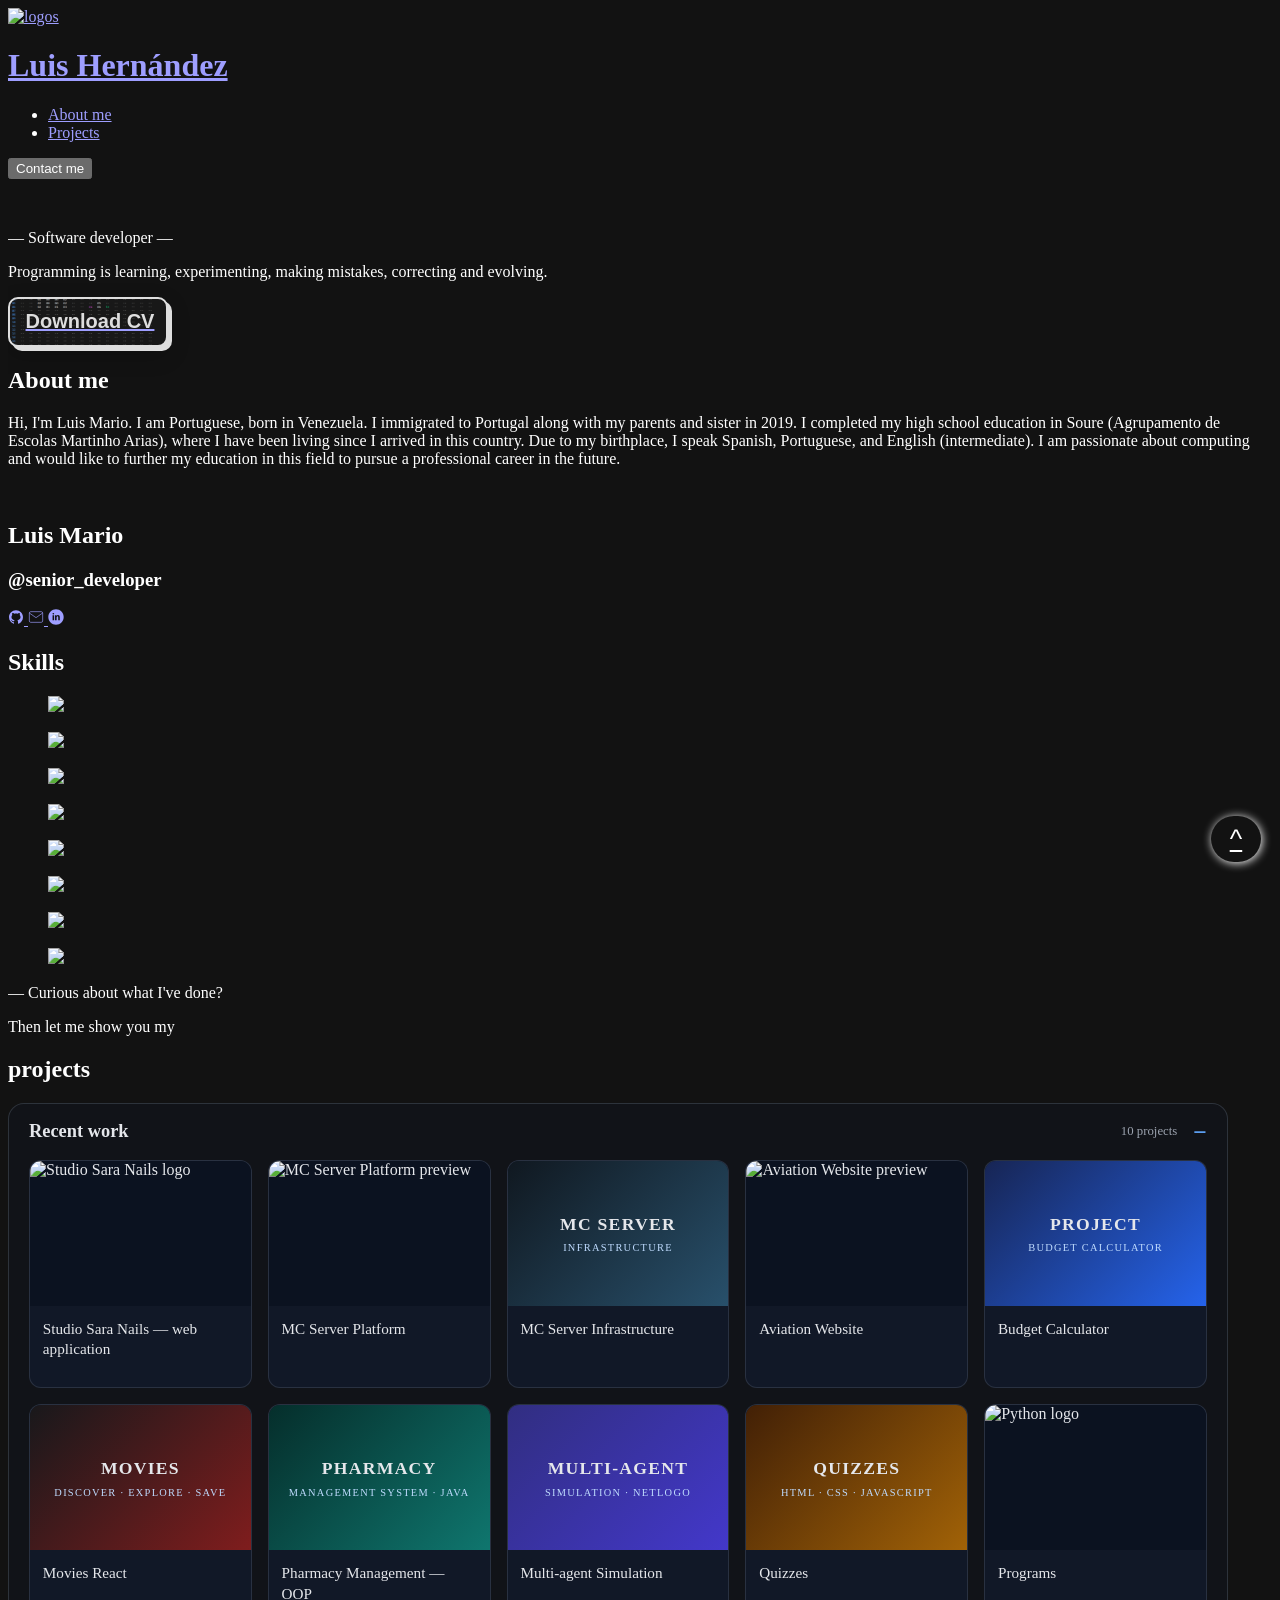
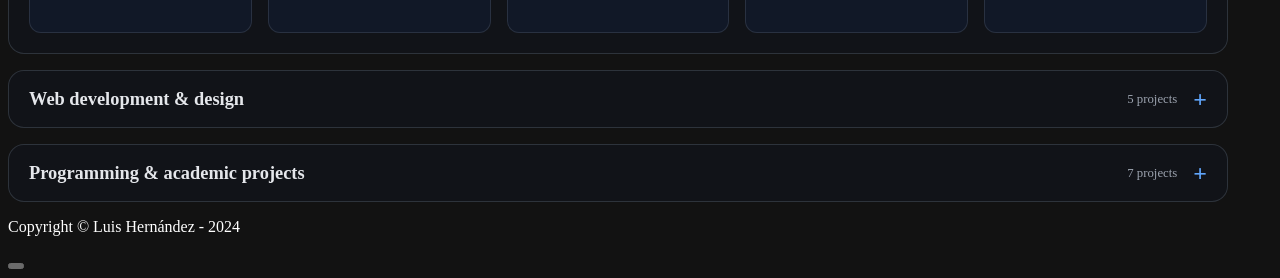
==== commit 1d857801: "Use Studio Sara Nails logo in project preview" ====
--- a/index.html
+++ b/index.html
@@ -249,7 +249,7 @@
         </summary>
         <div class="project-grid">
             <a href="https://github.com/LMhdez/StudioSaraNails" target="_blank" rel="noopener noreferrer" class="project-card">
-                <img src="https://raw.githubusercontent.com/LMhdez/StudioSaraNails/main/StudioSaraNails/src/assets/contact_image.jpeg" alt="Studio Sara Nails preview" loading="lazy">
+                <img src="https://raw.githubusercontent.com/LMhdez/StudioSaraNails/main/StudioSaraNails/public/logoSaraNails-removebg-preview.png" alt="Studio Sara Nails logo" loading="lazy">
                 <span>Studio Sara Nails — web application</span>
             </a>
             <a href="https://github.com/LMhdez/mc-start" target="_blank" rel="noopener noreferrer" class="project-card">
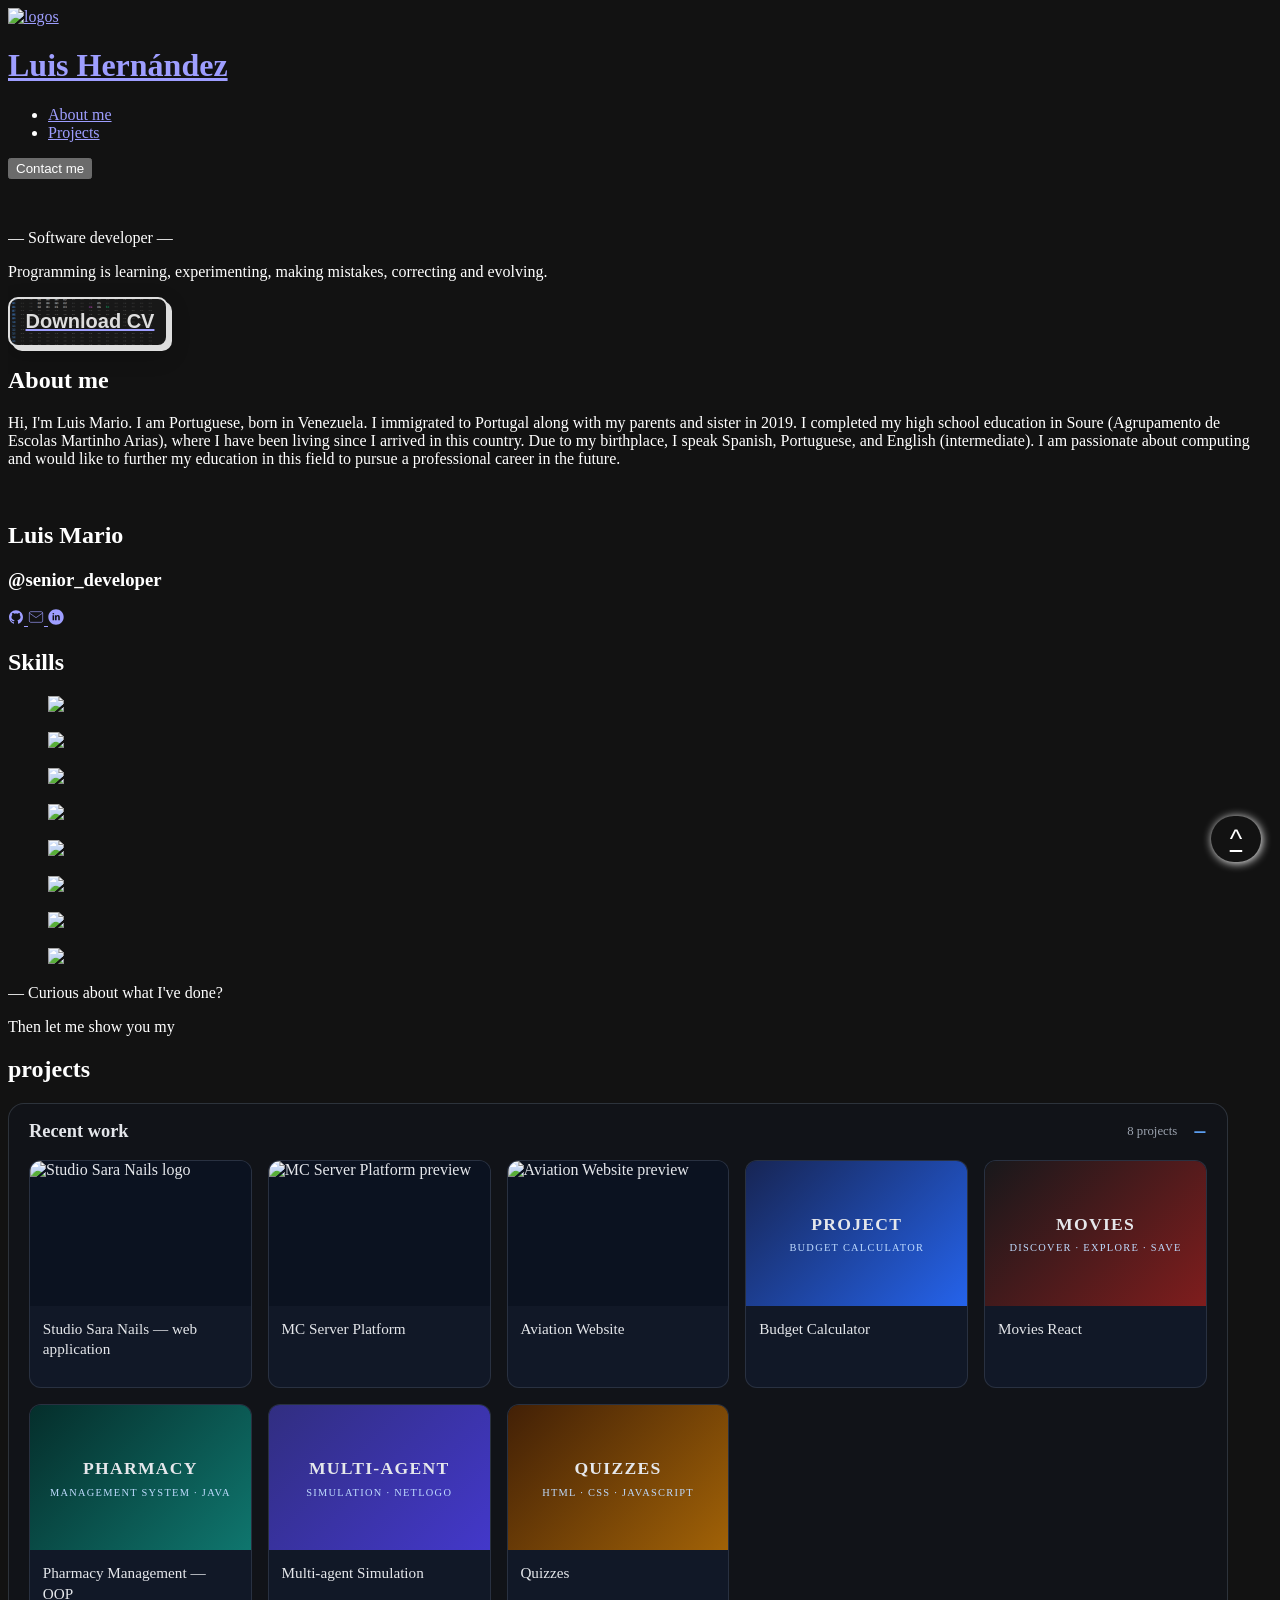
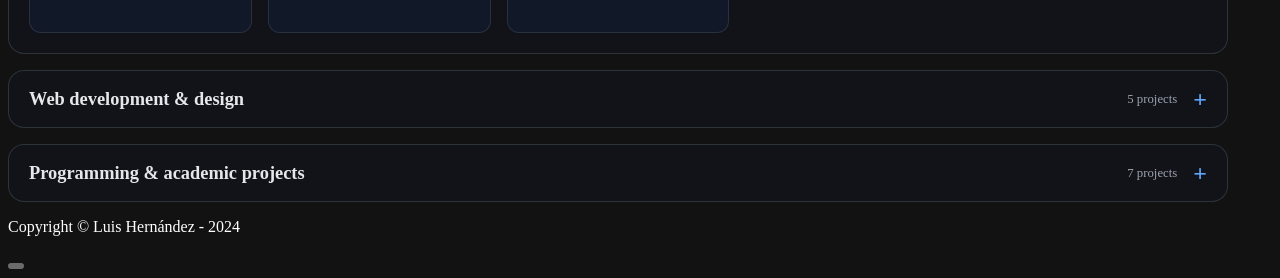
==== commit 09b567f9: "Remove private repositories from public portfolio" ====
--- a/index.html
+++ b/index.html
@@ -245,7 +245,7 @@
     <details class="project-group" open>
         <summary>
             <span>Recent work</span>
-            <span class="project-count">10 projects</span>
+            <span class="project-count">8 projects</span>
         </summary>
         <div class="project-grid">
             <a href="https://github.com/LMhdez/StudioSaraNails" target="_blank" rel="noopener noreferrer" class="project-card">
@@ -256,10 +256,6 @@
                 <img src="https://raw.githubusercontent.com/LMhdez/mc-start/main/social-preview.png" alt="MC Server Platform preview" loading="lazy">
                 <span>MC Server Platform</span>
             </a>
-            <a href="https://github.com/LMhdez/mc-server-infrastructure" target="_blank" rel="noopener noreferrer" class="project-card">
-                <div class="project-placeholder infrastructure"><strong>MC SERVER</strong><small>INFRASTRUCTURE</small></div>
-                <span>MC Server Infrastructure</span>
-            </a>
             <a href="https://github.com/LMhdez/aviation-website" target="_blank" rel="noopener noreferrer" class="project-card">
                 <img src="https://raw.githubusercontent.com/LMhdez/aviation-website/main/image-removebg-preview.png" alt="Aviation Website preview" loading="lazy">
                 <span>Aviation Website</span>
@@ -283,10 +279,6 @@
             <a href="https://github.com/LMhdez/Quizzes" target="_blank" rel="noopener noreferrer" class="project-card">
                 <div class="project-placeholder quizzes"><strong>QUIZZES</strong><small>HTML · CSS · JAVASCRIPT</small></div>
                 <span>Quizzes</span>
-            </a>
-            <a href="https://github.com/LMhdez/programas" target="_blank" rel="noopener noreferrer" class="project-card">
-                <img src="https://cdn.jsdelivr.net/gh/devicons/devicon/icons/python/python-original.svg" alt="Python logo" loading="lazy">
-                <span>Programs</span>
             </a>
         </div>
     </details>
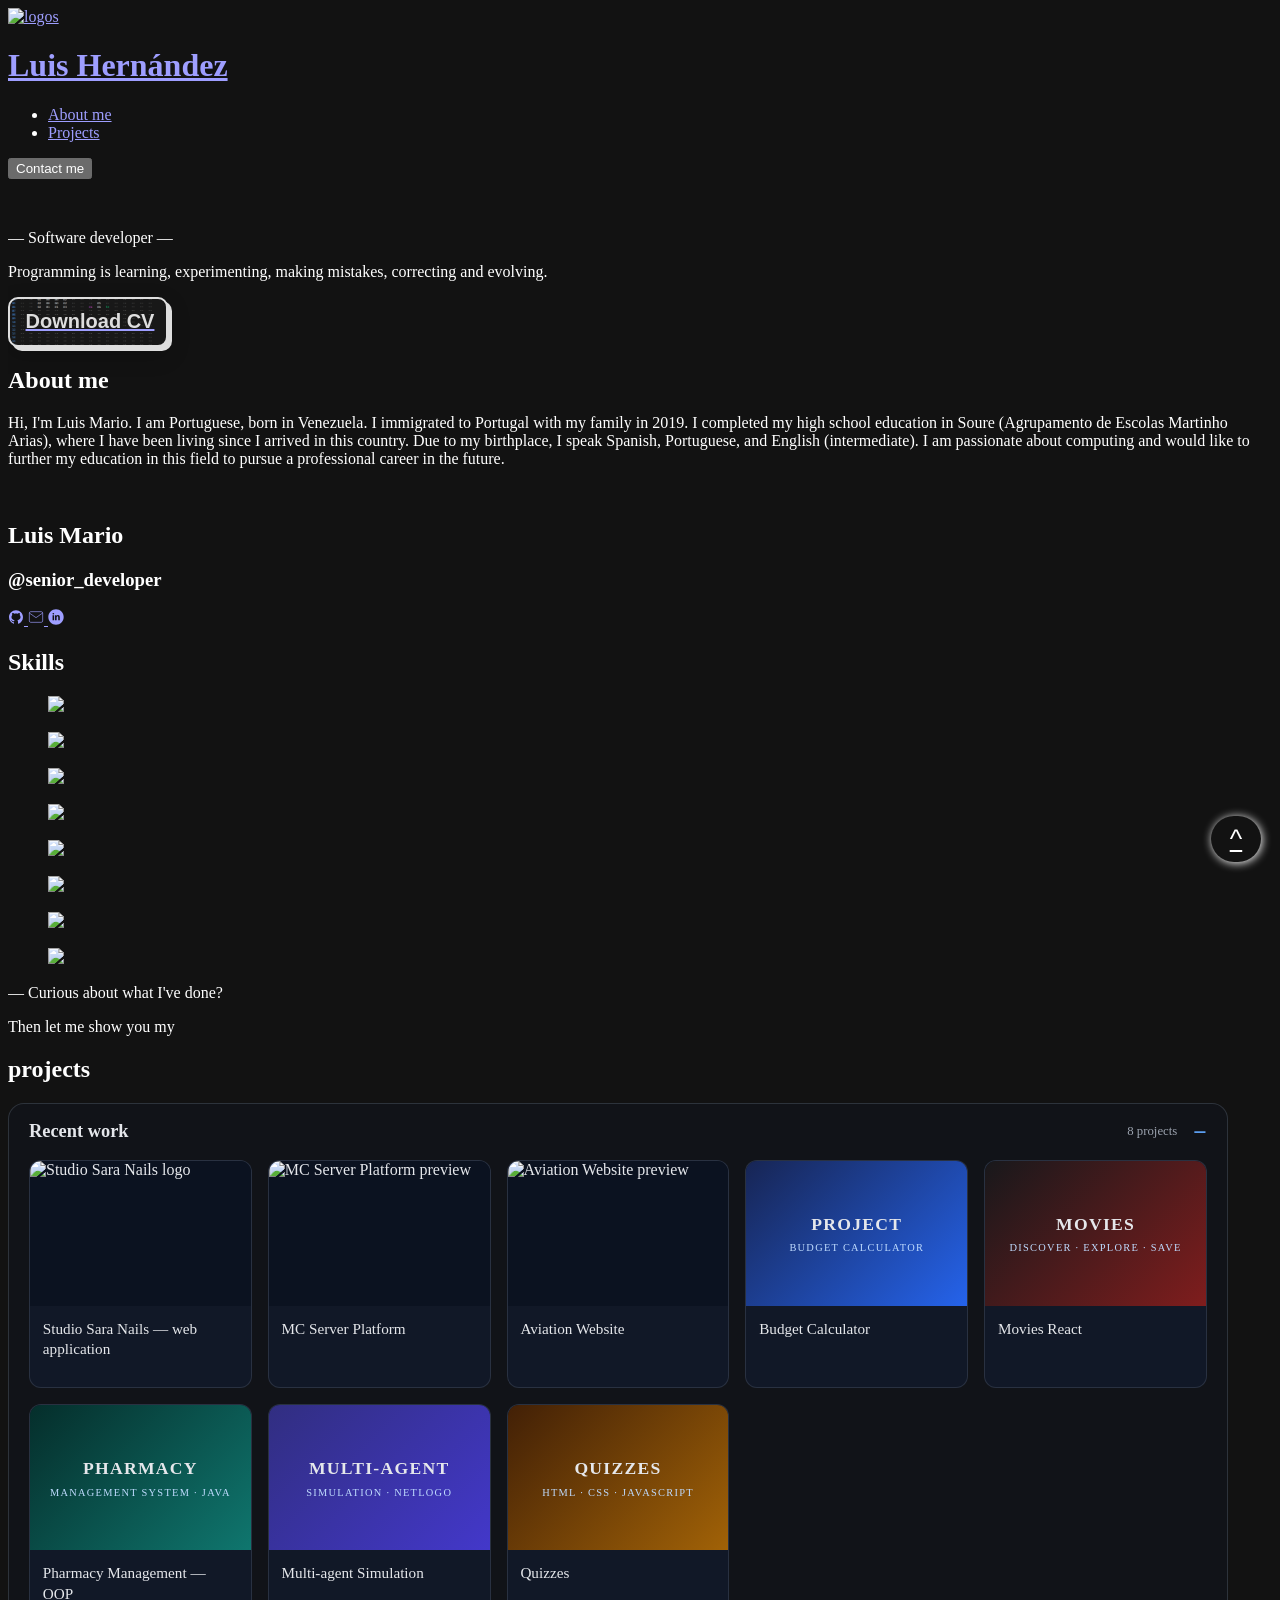
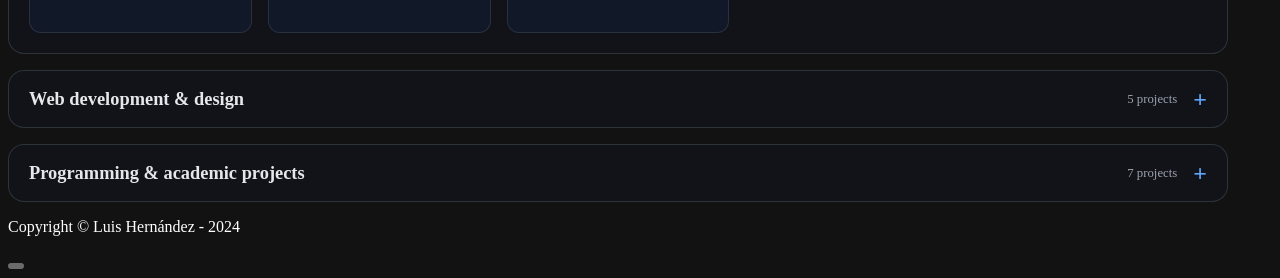
==== commit b4c07610: "Simplify family reference in About me bio" ====
--- a/index.html
+++ b/index.html
@@ -127,7 +127,7 @@
 
             <div class="mt-0 mb-0 md:mt-10 md:mb-10">
                 <h2 class="font-bold  text-3xl mb-4" id="aboutme">About me</h2>
-                <p>Hi, I'm Luis Mario. I am Portuguese, born in Venezuela. I immigrated to Portugal along with my parents and sister in 2019. I completed my high school education in Soure (Agrupamento de Escolas Martinho Arias), where I have been living since I arrived in this country. Due to my birthplace, I speak Spanish, Portuguese, and English (intermediate). I am passionate about computing and would like to further my education in this field to pursue a professional career in the future.</p>
+                <p>Hi, I'm Luis Mario. I am Portuguese, born in Venezuela. I immigrated to Portugal with my family in 2019. I completed my high school education in Soure (Agrupamento de Escolas Martinho Arias), where I have been living since I arrived in this country. Due to my birthplace, I speak Spanish, Portuguese, and English (intermediate). I am passionate about computing and would like to further my education in this field to pursue a professional career in the future.</p>
             </div>
 
             <div class="flex justify-center items-center">
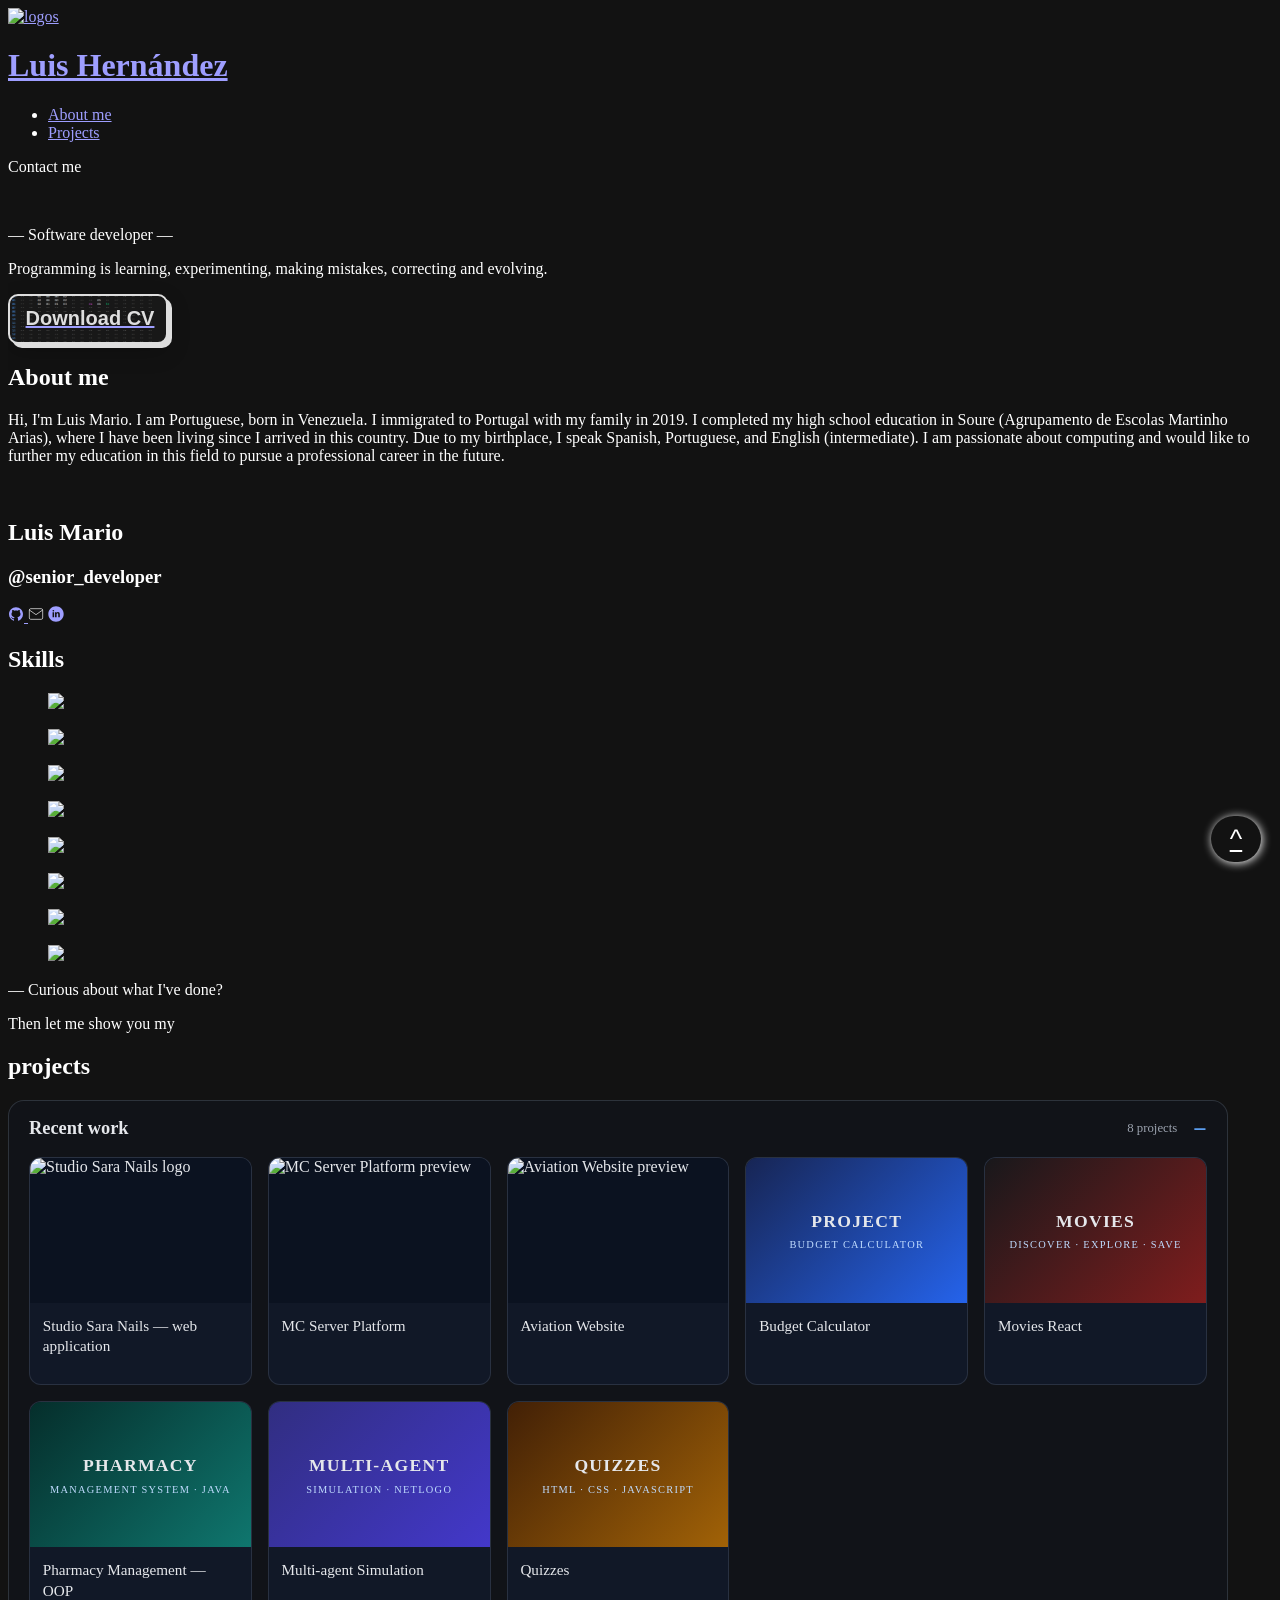
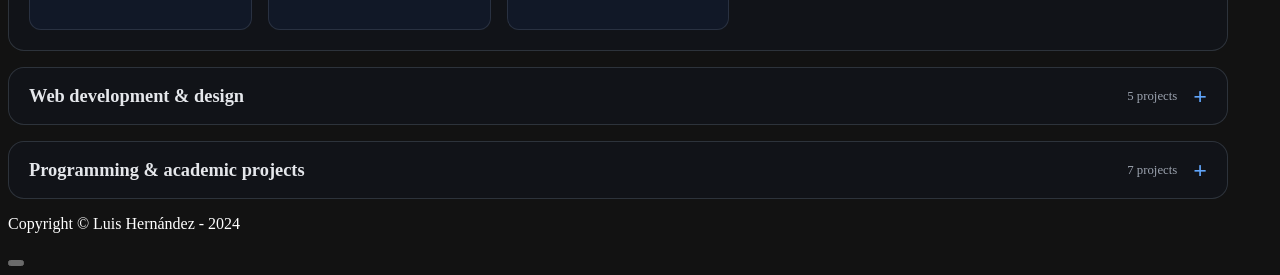
==== commit 4fc9760a: "Make email contact elements visual only" ====
--- a/index.html
+++ b/index.html
@@ -68,12 +68,12 @@
                                     </li> -->
                                 </ul>
 
-                                <button
-                                    class="border-t px-6 py-8 md:px-12 md:py-16 lg:border-l lg:border-t-0 lg:py-0 lg:pl-6 lg:pr-0 ">
-                                    <a onclick="formularioemail()"
-                                        class="block rounded-full bg-gradient-to-r from-sky-600 to-cyan-400 px-6 py-3 text-center text-white cursor-pointer duration-200 hover:scale-110">
-                                        Contact me</a>
-                                </button>
+                                <div
+                                    class="border-t px-6 py-8 md:px-12 md:py-16 lg:border-l lg:border-t-0 lg:py-0 lg:pl-6 lg:pr-0">
+                                    <span
+                                        class="block rounded-full bg-gradient-to-r from-sky-600 to-cyan-400 px-6 py-3 text-center text-white cursor-default">
+                                        Contact me</span>
+                                </div>
                             </div>
                         </div>
                     </div>
@@ -157,15 +157,15 @@
                                         </path>
                                     </svg>
                                 </a>
-                                <a class="transition-all delay-200 duration-500 hover:scale-110"
-                                    href="mailto:a2023135575@alunos.estgoh.ipc.pt">
+                                <span class="transition-all delay-200 duration-500 cursor-default"
+                                    aria-label="Email contact (not available)">
                                     <svg width="1em" height="1em" viewBox="0 0 24 24" stroke="currentColor" fill="none">
                                         <path
                                             d="M4 4h16c1.1 0 2 .9 2 2v12c0 1.1-.9 2-2 2H4c-1.1 0-2-.9-2-2V6c0-1.1.9-2 2-2z">
                                         </path>
                                         <path d="M22 6l-10 7L2 6"></path>
                                     </svg>
-                                </a>
+                                </span>
                                 <a class="transition-all delay-200 duration-500 hover:scale-110"
                                     href="https://www.linkedin.com/in/luis-mario-hernández/" target="_blank">
                                     <svg width="1em" height="1em" fill="currentColor" viewBox="0 0 960 1000">
@@ -378,24 +378,7 @@
         </div> -->
 
 
-        <form class="colorful-form fixed z-30" id="formulariof"
-            onsubmit="event.preventDefault(); enviaremailqualquer();">
-            <button class="close-button hover:scale-150 " onclick="fecharFormulario()">x</button>
-            <div class="form-group">
-                <label class="form-label">Name:</label>
-                <input required placeholder="Enter your name" class="form-input" type="text" id="nome">
-            </div>
-            <div class="form-group">
-                <label class="form-label">Subject:</label> <input required placeholder="Enter the subject"
-                    class="form-input" name="Subject" id="subject" type="text">
-            </div>
-            <div class="form-group">
-                <label class="form-label">Message:</label> <textarea required placeholder="Enter your message"
-                    class="form-input" name="message" id="message" aria-required="true"></textarea>
-            </div>
-
-            <button class="form-button" type="submit">Send Email</button>
-        </form>
+
 
 
 
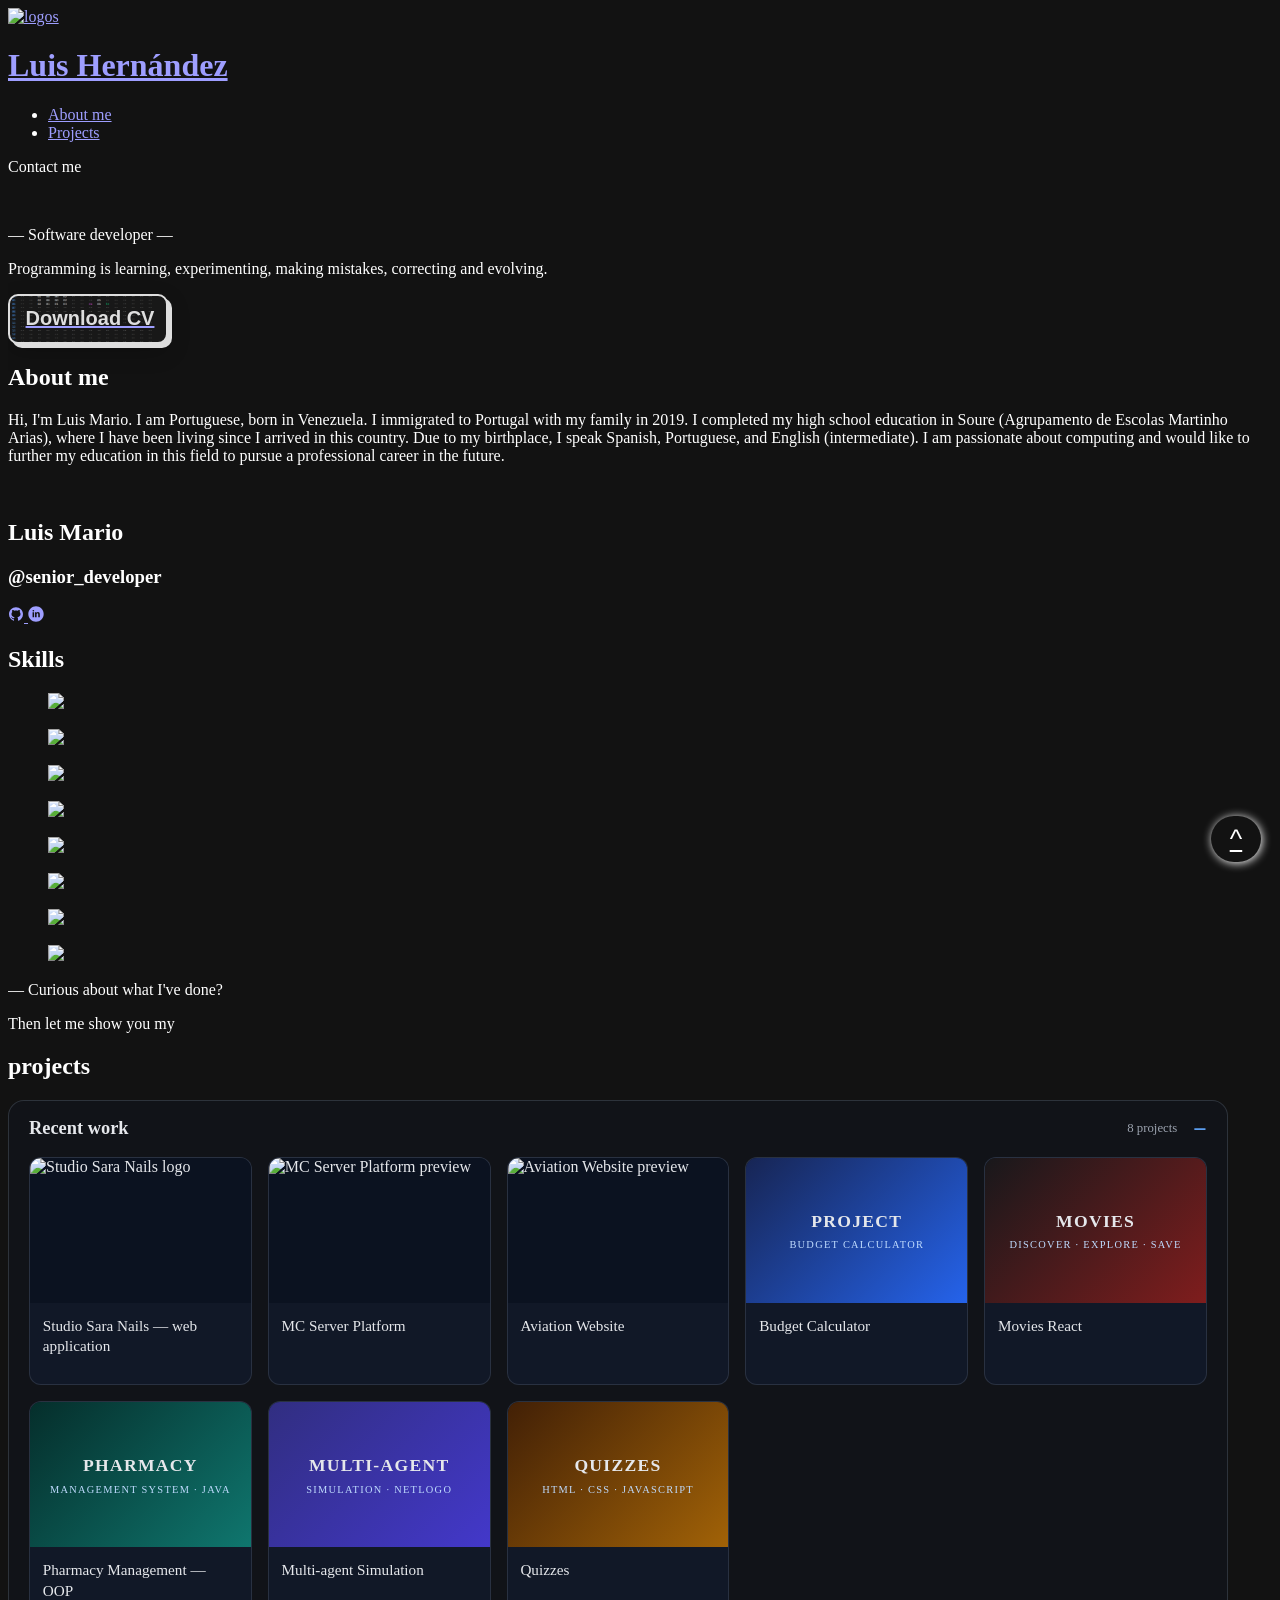
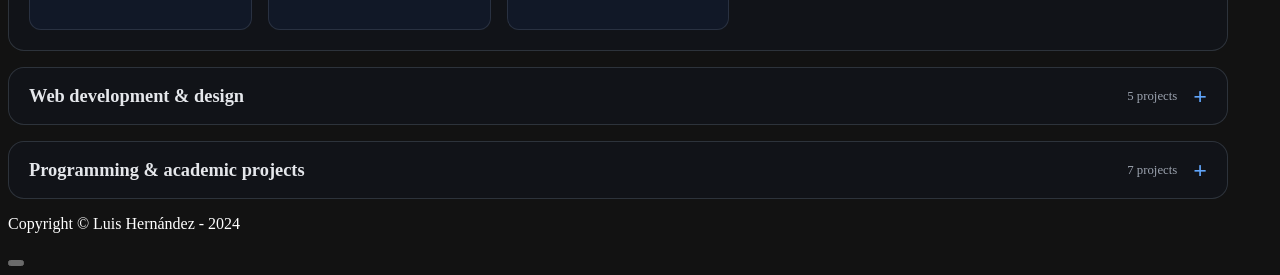
==== commit 755ffd76: "Remove email contact icon" ====
--- a/index.html
+++ b/index.html
@@ -157,15 +157,6 @@
                                         </path>
                                     </svg>
                                 </a>
-                                <span class="transition-all delay-200 duration-500 cursor-default"
-                                    aria-label="Email contact (not available)">
-                                    <svg width="1em" height="1em" viewBox="0 0 24 24" stroke="currentColor" fill="none">
-                                        <path
-                                            d="M4 4h16c1.1 0 2 .9 2 2v12c0 1.1-.9 2-2 2H4c-1.1 0-2-.9-2-2V6c0-1.1.9-2 2-2z">
-                                        </path>
-                                        <path d="M22 6l-10 7L2 6"></path>
-                                    </svg>
-                                </span>
                                 <a class="transition-all delay-200 duration-500 hover:scale-110"
                                     href="https://www.linkedin.com/in/luis-mario-hernández/" target="_blank">
                                     <svg width="1em" height="1em" fill="currentColor" viewBox="0 0 960 1000">
